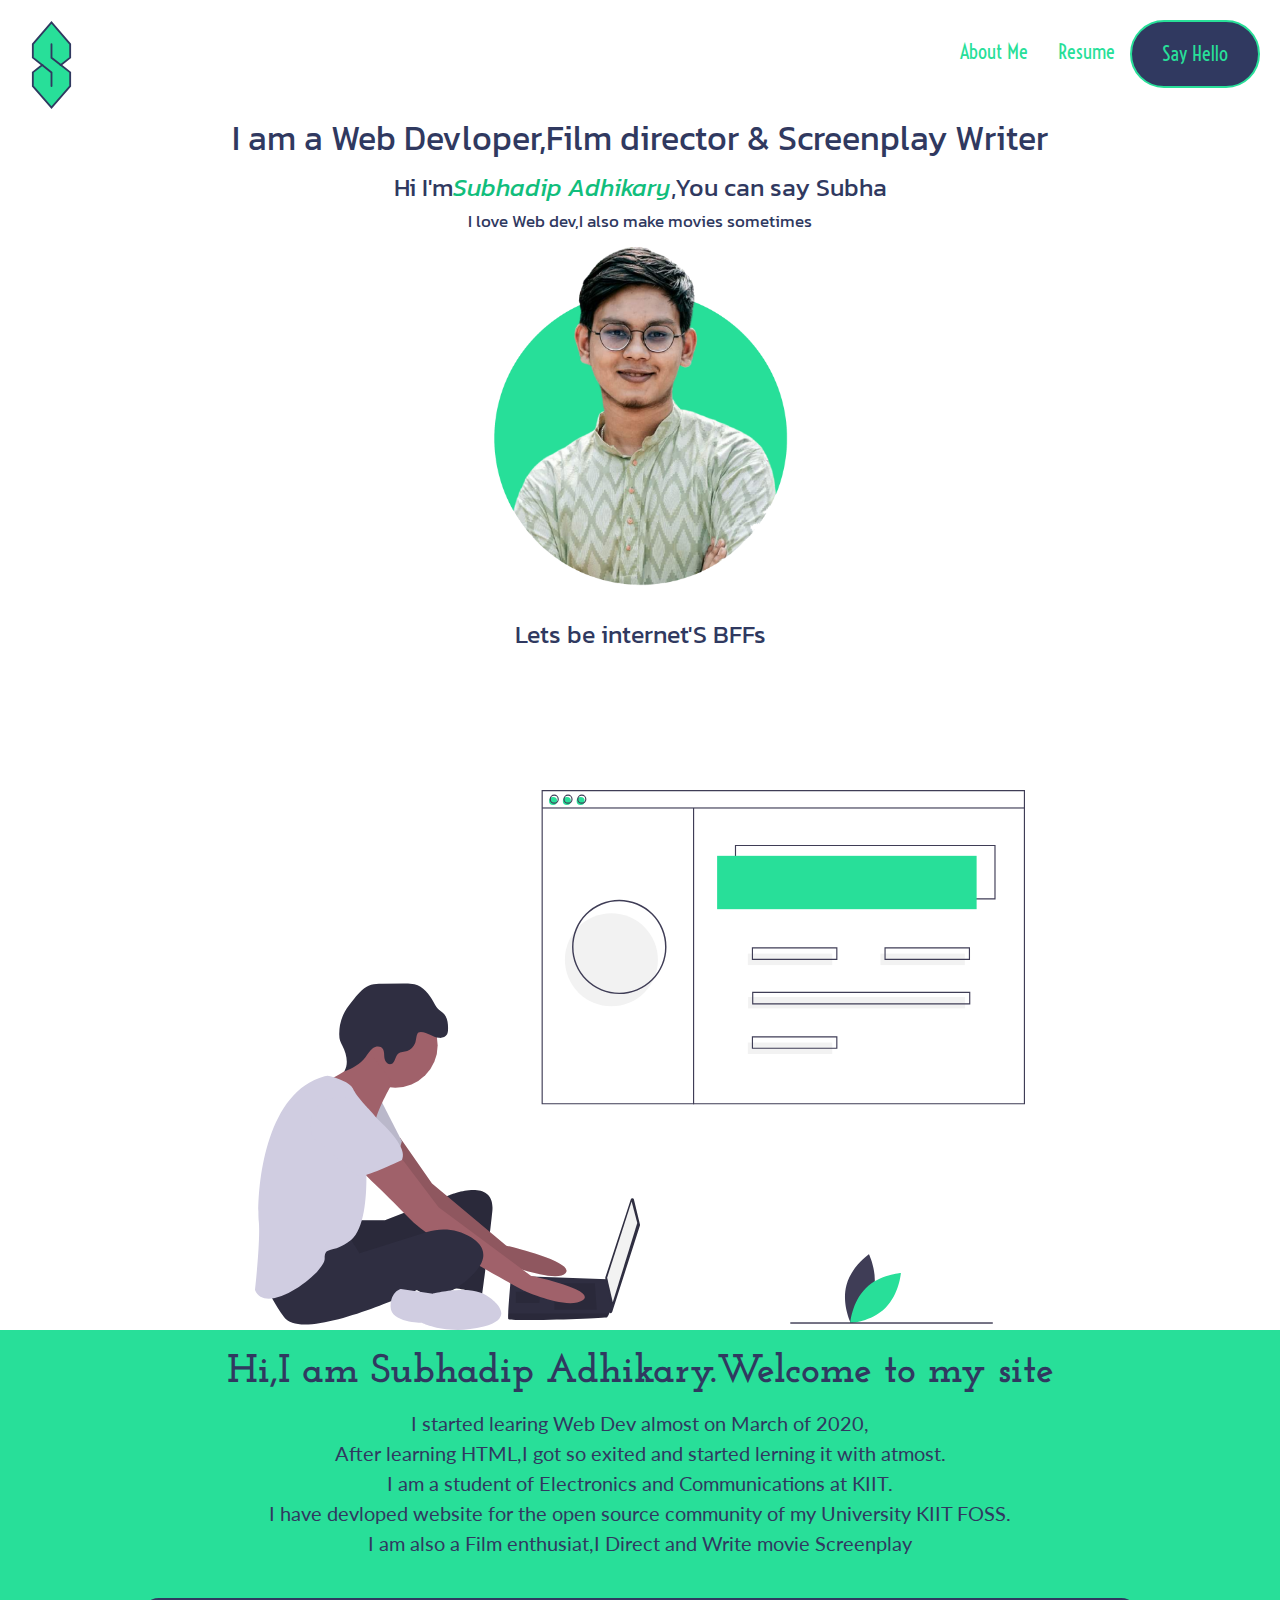
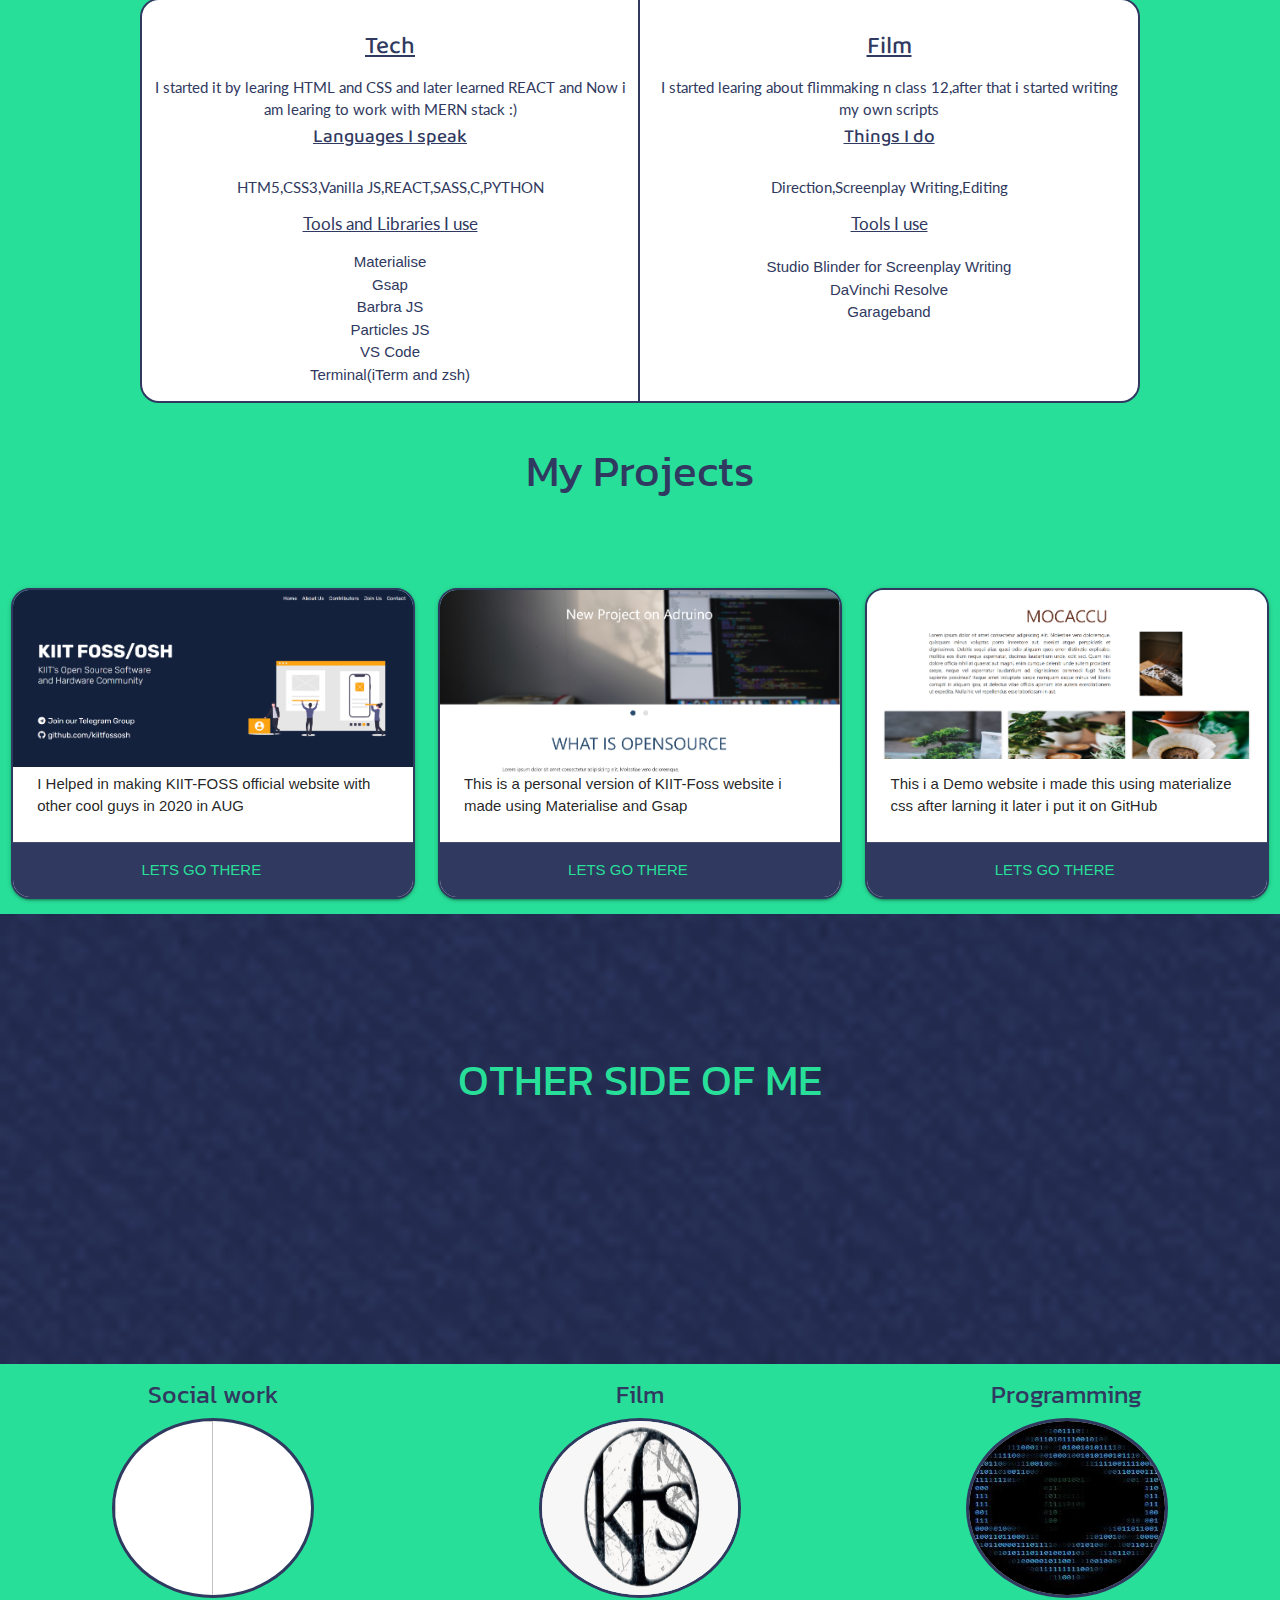
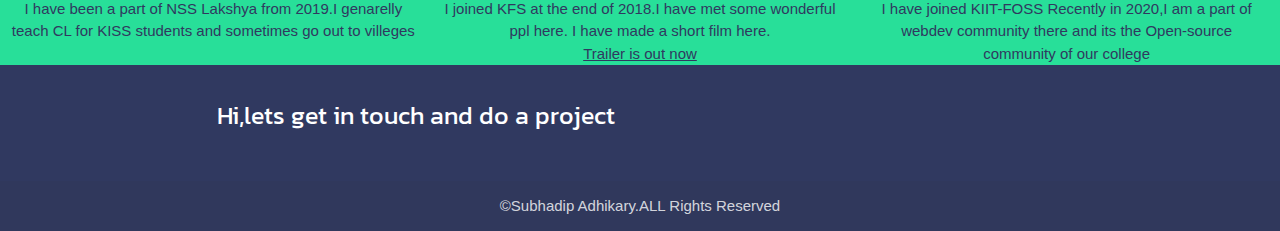
==== index.html @ 9e252ba8 "logo added" ====
<!DOCTYPE html>
<html lang="en">
<head>
    <meta charset="UTF-8">
    <meta name="viewport" content="width=device-width, initial-scale=1.0">
    <script src="https://cdnjs.cloudflare.com/ajax/libs/jquery/3.5.1/jquery.min.js" integrity="sha512-bLT0Qm9VnAYZDflyKcBaQ2gg0hSYNQrJ8RilYldYQ1FxQYoCLtUjuuRuZo+fjqhx/qtq/1itJ0C2ejDxltZVFg==" crossorigin="anonymous"></script>
    <link rel="stylesheet" href="https://cdnjs.cloudflare.com/ajax/libs/materialize/1.0.0/css/materialize.min.css">
    <link rel="stylesheet" href="./port.css">
    <link href="https://fonts.googleapis.com/css2?family=Voltaire&display=swap" rel="stylesheet">
    <link href="https://fonts.googleapis.com/css2?family=Baloo+Tammudu+2:wght@600;700&family=Francois+One&family=Josefin+Slab:wght@700&family=Kanit:wght@500&family=Lato&family=VT323&display=swap" rel="stylesheet">
    <link rel="icon" href="./img/subhadip logo-01 (1).svg">
    <title>Subhadip Adhikary</title>
</head>
<body>

    <section class="fnav">
        <nav class="navbar-transition cool-navbar z-depth-0">
         
          <div class="nav-wrapper">
            <a href="#" class="brand-logo"><span class="dot"><img src="./img/subhadip logo-01 (1).svg" alt=""></span></a>
              <a href="#" data-target="mobile-demo" class="sidenav-trigger"><i class="fas fa-bars"></i></a>
              <ul class="right hide-on-med-and-down">
                <li><a href="#aboutme">About Me</a></li>
                <li><a href="https://drive.google.com/file/d/1PmVweRAnoBl-0pk4Dr0-51YqQCBeVAX3/view?usp=sharing">Resume</a></li>
                <li ><a href="mailto:subhadipadhikary007@gmail.com" id="sayHello">Say Hello</a></li>
                 </ul>
            </div>
          </nav>
        
          <ul class="sidenav" id="mobile-demo">
            <li><a href="#aboutme">About Me</a></li>
                <li><a href="https://drive.google.com/file/d/1PmVweRAnoBl-0pk4Dr0-51YqQCBeVAX3/view?usp=sharing">Resume</a></li>
                <li><a href="mailto:subhadipadhikary007@gmail.com" id="sayHello">Say Hello</a></li>
          </ul>
</section>

<section class="fheader">

    <h4>I am a Web Devloper,Film director & Screenplay Writer</h4>
    <h5>Hi I'm  <em> <span  style="color: #11be7c;"> Subhadip Adhikary</span></em>,You can say Subha</h5>
    <h6>I love Web dev,I also make movies sometimes</h6>
</section>

<section class="fdp">
    <p><img src="./img/Untitled-2-01.svg" alt=""  ></p>
</section>

<h5  style="align-items: center;
justify-content: center;
display: flex;">Lets be internet'S  BFFs</h5>

<section class="flinks">
    <ul class="links ">
  <li><a href='https://www.facebook.com/subhadip.adhikary.758/' target="_blank"><i class="fab fa-facebook-f  fa-3x"  style="color: #303960;"></i></a></li>
  <li><a href='https://www.instagram.com/subhadip3230/' target="_blank"><i class="fab fa-instagram-square fa-3x"   style="color: #303960;"></i></a></li>
  <li><a href='https://twitter.com/deathpeace007'target="_blank"><i class="fab fa-twitter-square fa-3x"   style="color: #303960;"></i></a></li>
  <li><a href="https://www.linkedin.com/in/subhadip-adhikary-063407183/"><i class="fab fa-linkedin fa-3x"   href='' style="color: #303960;"></i></a></li>
  <li><a href='https://github.com/subhadip007' target="_blank"> <i class="fab fa-github fa-3x"   style="color: #303960;"></i></a> </li>
  <li><a href="mailto:subhadipadhikary007@gmail.com"target="_blank"><i class="fas fa-envelope  fa-3x"  href='' style="color: #303960;"></i></a></li>
    </ul>
</section>

<section class="fgraphix">

    <img src="./img/undraw_web_developer_p3e5.svg" alt="">
</section>
<section class="fabout">
    
    <h4 class='first' id="aboutme">Hi,I am Subhadip Adhikary.Welcome to my site</h4>
    <p  class="about" > I started learing Web Dev almost on March of 2020,<br> After learning HTML,I got so exited and started lerning it with atmost. <br>    I am a student of Electronics and Communications at KIIT. <br>  I have devloped  website for the open source community of my University KIIT FOSS.  
   <br>  I am also a Film enthusiat,I  Direct and Write movie Screenplay </p>

   <container class="box">

     
    <div class="row">
      
      <div class="col s12 l6 tech"  > <i class="fas fa-code  fa-3x" style="color: #303960; margin-top: 4px;"></i>
        <h5><strong><u>Tech</u></strong></h5>
        <P>I started it by learing HTML and CSS and  later learned REACT and Now i am learing to work with MERN stack :)</P>
        <p class="head" style="font-family: 'Baloo Tammudu 2', cursive; padding-top: 7px !important; font-size: 19px;"><strong ><u>Languages I speak</u></strong></p>
        <div class="techList">
          <p>HTM5,CSS3,Vanilla JS,REACT,SASS,C,PYTHON</p>
        </div>
        <p class='Tools'>Tools and Libraries  I use</p>
        <div class="techList1">
          <ul style="list-style: none;">
            <li>Materialise</li>
            <li>Gsap</li>
            <li>Barbra JS</li>
            <li>Particles JS</li>
            <li>VS Code</li>
            <li>Terminal(iTerm and zsh)</li>
           </ul>
        </div></div>
      <div class="col s12 l6"> 
        <i class="fas fa-film  fa-3x" style="color: #303960; "></i>
        <h5><strong><u>Film</u></strong></h5>
        <P>I started learing about flimmaking n class 12,after that i started writing my own scripts</P>
        <p class="head" style="font-family: 'Baloo Tammudu 2', cursive; padding-top: 7px !important; font-size: 19px;"><strong ><u>Things I do</u></strong></p>
        <div class="techList">
          <p>Direction,Screenplay Writing,Editing</p>
        </div>
        <p class="Tools">Tools I use</p>
        <div class="techList">
          <ul style="list-style: none;">
            <li>Studio Blinder for Screenplay Writing</li>
            <li>DaVinchi Resolve</li>
            <li>Garageband</li>
            
           </ul>
        </div></div>
    </div>
          

   </container>

 
   <container class="projects">

   <h3>My Projects</h3>
    <div class="row">
     
      <div class="col s6 l4">
        <div class="card">
          <div class="card-image">
            <img src="./img/kiit-foss sc.PNG">
          </div>
          <div class="card-content">
            <p  >I Helped in making KIIT-FOSS official website with other cool guys in 2020 in AUG</p>
          </div>
          <div class="card-action">
            <a href="https://kiitfossosh.github.io/" target="_blank">Lets go there</a>
          </div>
        </div>
      </div>
      <div class="col s6 l4">
        <div class="card">
          <div class="card-image">
            <img src="./img/kiit-foss2.PNG">
            
          </div>
          <div class="card-content">
            <p  >This is a personal version of KIIT-Foss website i made using Materialise and Gsap</p>
          </div>
          <div class="card-action">
            <a href="https://subhadip007.github.io/" target="_blank">Lets go there</a>
          </div>
        </div>
      </div>
      <div class="col s6 l4">
        <div class="card">
          <div class="card-image">
            <img src="./img/mocaccu.PNG">
            
          </div>
          <div class="card-content">
            <p >This i a Demo website i made this using materialize css after larning it later i put it on GitHub</p>
          </div>
          <div class="card-action">
            <a href="https://github.com/subhadip007/MOCACCU-MATIRIALIZED/tree/css" target="_blank" >Lets go there</a>
          </div>
        </div>
      </div>
    </div>

   </container>
</section>


<div class="parallax-container">
  <div class="parallax"><img src="./img/'367883c3.png'" alt=""></div>
  <h3 style="font-family: 'Kanit', sans-serif;">OTHER SIDE OF ME</h3>
</div>

<section class="about-me">
 
  <div class="row">

<div class="col social s6 l4">
  
<h5>Social work</h5>
<img src="./img/Project Lakshya.png" class='lak'alt="" >
<p>I have been a part of  NSS Lakshya from 2019.I genarelly teach CL for KISS students and sometimes go out to villeges</p>
</div>
<div class="col film s6 l4">
<h5>Film</h5>
<img src="./img/kfs-correct.PNG" alt="" class="abme-pic">
<p>I joined KFS at the end of 2018.I have met some wonderful ppl here. I have made a short film here.   </p>
<span><a href='https://www.instagram.com/p/CDnhrpIBQHk/'>Trailer is out now</a></span>
</div>
<div class="col prog s6 l4">
<h5>Programming</h5>
<img src="./img/photo_2020-07-23_19-50-37.jpg" alt="" class="prog">
<p>I have joined KIIT-FOSS Recently in 2020,I am a part of webdev community there and its the Open-source community of our college </p>
</div>
</div>


</section>

<footer class="page-footer">
  <div class="container">
    <div class="row">
      <div class="col l6 s12">
        <h5 class="white-text">Hi,lets get in touch and do a project</h5><br>
        
      </div >
        <section class="flinks col s12 l6">
          <ul class="links ">
        <li><a href='https://www.facebook.com/subhadip.adhikary.758/' target="_blank"><i class="fab fa-facebook-f  fa-3x"  style="color: #28df99;"></i></a></li>
        <li><a href='https://www.instagram.com/subhadip3230/' target="_blank"><i class="fab fa-instagram-square fa-3x"   style="color:#28df99 ;"></i></a></li>
        <li><a href='https://twitter.com/deathpeace007'target="_blank"><i class="fab fa-twitter-square fa-3x"   style="color: #28df99;"></i></a></li>
        <li><a href="https://www.linkedin.com/in/subhadip-adhikary-063407183/"><i class="fab fa-linkedin fa-3x"   href='' style="color: #28df99;"></i></a></li>
        <li><a href='https://github.com/subhadip007' target="_blank"> <i class="fab fa-github fa-3x"   style="color: #28df99;"></i></a> </li>
        <li><a href="mailto:subhadipadhikary007@gmail.com"target="_blank"><i class="fas fa-envelope  fa-3x"  href='' style="color: #28df99;"></i></a></li>   
      </ul>
      </section>
   
    </div>
  </div>
  <div class="footer-copyright">
    <div class="container">
    ©Subhadip Adhikary.ALL Rights Reserved 
   
    </div>
  </div>
</footer>
    


    
    
    <script src="https://cdnjs.cloudflare.com/ajax/libs/materialize/1.0.0/js/materialize.min.js"></script>
    <script src="./port.js"></script>
    <script src="https://kit.fontawesome.com/573581e7d0.js" crossorigin="anonymous"></script>
</body>
</html>
---- port.css ----
:root {
    --main-bg-color: #28df99;
    --secondary-bg-color: #43c1cf;
    --secondary-main-bg-color: #303960;
    --font-1:'Baloo Tammudu 2', cursive;
    --font-2:'Francois One', sans-serif;
    --font-3:'Josefin Slab', serif;
    --font-4:'Kanit', sans-serif;
    --font-5:'Lato', sans-serif;
    --font-6:'VT323', monospace;

  }





body{

    margin: 0 !important;
    overflow-x: hidden !important;
    padding: 0 !important;
    
}

p {
    margin:0 !important;
    padding: 0 !important;
}

h5{
    font-family: var(--font-4);
    color: var(--secondary-main-bg-color);
}
.sidenav li a{
    background-color: #28df99;
    color: #303960;
    border-bottom: var(--secondary-main-bg-color) 2px solid;
}
.fnav .nav-wrapper{

    background-color: white;
    box-shadow: 0 !important;
    padding-top: 20px;
    
}
.fnav .nav-wrapper .brand-logo img{
    height: 10vh;
    width: auto;
   position: relative;
   left: 30px;
  

}
@media (max-width:500px){
    .fnav .nav-wrapper .brand-logo img{
        position: relative;
       left: 0;
        height: 7vh;
    }
}


.fnav .nav-wrapper a{

    color: var(--main-bg-color);
}
.fnav nav .nav-wrapper ul{

    padding-right: 20px;
   
}
.fnav nav .nav-wrapper ul li a{
    color: var(--main-bg-color) !important;
    font-family: 'Voltaire', sans-serif;
    font-size: 20px;
}

.fnav nav .nav-wrapper ul li #sayHello {

 border: var(--main-bg-color) 2px solid !important;
 border-radius: 290486px;
 background-color: var(--secondary-main-bg-color);
 height: auto;
 
}

.fnav nav .nav-wrapper ul li #sayHello {
    padding: 0   30px  0 30px !important;
}
.fnav nav .nav-wrapper ul li #sayHello a{
    height: 30px !important;
}
.fnav nav .nav-wrapper ul li a:hover{
    
    background-color: white !important;
    color: var(--secondary-main-bg-color) !important;

}




.fheader{
     margin-top: 3.7em;
    line-height: 2px;
    font-family: var(--font-4) !important;
    color: var(--secondary-main-bg-color);
}
.fheader h4,h5{

    align-items: center;
    justify-content: center;
    display: flex;

}
@media (max-width:500px){
    .fheader h5{
        font-size: 17px;
        margin-top: 0;
    }
    .fheader h4{
        font-size: 21px;
        text-align: center;
        margin-bottom: 5px;
    }
}
.fheader h6{

    align-items: center;
    justify-content: center;
    display: flex;

}

.fdp{
    align-items: center;
    justify-content: center;
    display: flex;
}
.fdp p img {
    height: 24em;
   width: auto; 
}



.flinks .links {

align-items: center;
justify-content: center;
display: flex;

}

.flinks .links ul li{
    height: 90px;
}

.fa, .fab, .fad, .fal, .far, .fas{
    padding-right: 12px;
    size: 20px;
}

.fgraphix{
    align-items: center;
    justify-content: center;
    display: flex; 
    padding-top: 6em;
}
.fgraphix img{
    position: relative;
    bottom: 0;
    height: 60vh ;
    width: auto;
}
@media(max-width: 500px){
    
    .fgraphix img{
    
    position: relative;
    bottom: 0;
    height: 30vh;
    width: auto;
    }
}

.fabout{
    
    background-color: var(--main-bg-color);
}
.fabout .first {
  
    align-items: center;
    justify-content: center;
    display: flex;
    padding-top: 0.5em;
    font-weight: 900;
    font-size: 40px;
    color: var(--secondary-main-bg-color) !important;
    font-family: var(--font-3);
    text-align: center;
    margin-top: 0;
}


    .fabout   .about{


    align-items: center;
    justify-content: center;
    display: flex;
    text-align: center;
   font-weight: 400;
   font-size: 20px;
    color: #303960;
    margin-bottom: 0 !important;
    padding-bottom: 2em !important;
     font-family: var(--font-5) !important;
}

@media (max-width:500px){
    .fabout .first{
        font-size: 21px ;
    }

    .fabout .about{
        font-size: 12px;
    }
    }

.fabout .box  {
  
     border: var(--secondary-main-bg-color) 2px solid;
    color: var(--secondary-main-bg-color);
    width: auto;
    background-color: white;
    border-radius:19px;
    margin: 0 140px 0 140px;
    align-items: center;
    justify-content: center;
    display: flex;
    text-align: center; 
}
.box .row{
    margin-bottom: 0!important;
}
@media (max-width:470px){
    .fabout .box{
        margin: 0 47px 0 47px;
    }
  .box .row .col i{
    size: 2x;
    margin-top: 5px;
  }

}
.fabout .box  .row h5{
    font-family: var(--font-1);
}
.fabout .box  .row .col head{
    margin-top: 30px !important;
} 
.fabout .box  .row .col p{
    font-family: var(--font-5);
}
.fabout .box  .row .col .Tools{
    font-size: 17px;
    margin-top: 12px;
    text-decoration: underline ;
}
.box .row .tech{

    border-right: var(--secondary-main-bg-color) 2px solid ;
}
@media (max-width:500px){

    .box .row .tech{
    border-bottom: var(--secondary-main-bg-color) 2px solid;
    border-right: none;
    }
}
.fabout .box  .row .col .techList{

    margin-top: 20px;
}
.fabout .box  .row .col .Tools{
    font-size: 17px;
    margin-top: 12px !important;
}
.fabout .projects h3{

    align-items: center ;
    justify-content: center;
    display: flex;
    text-align: center;
    color: var(--secondary-main-bg-color);
    margin-top: 1em;
    font-family: var(--font-4);
    
}
.projects .card{

    border: 2px solid #303960 !important;
    border-radius:19px !important; 
    overflow: hidden;
    margin-top: 5em;

}

@media (max-width:500px){
    .projects .card{
        margin-top: 1em;
    }

   
}

 .card-image{
    height : 150px ;
    width: auto;
    background-color: var(--secondary-bg-color);
}
@media (max-width:500px){
.card-image{
    height: 60px;
}
}
.card-action,.card-action a{

    background-color: var(--secondary-main-bg-color) !important;
    color: var(--main-bg-color) !important;
    align-items: center;
    justify-content: center;
    display: flex;
    text-align: center;
}

.projects .row{
    margin: 0 !important;
}

.projects .row .col .card  .card-content{
    padding-top: 33px ;
}
@media (max-width: 500px){
    .projects .row .col .card  .card-content{
      padding: 17px 5px 5px 5px !important;
    }
}

.parallax-container{
    height: 50vh ;
    margin: 0;
    min-height: 30vh ;
    
}

@media(max-width:500px){
    .parallax-container{
        height: 40vh;
        min-height: 20vh;
    }
}
.parallax{
    width: 100%;
   
}

.parallax  img{
    width: 50px;
    
}

.parallax-container  h3{
   
    align-items: center;
    justify-content: center;
    display: flex;
    text-align: center;
    position: relative;
    top: 25%;
    position: relative;
    color: var(--main-bg-color);

}

.about-me{
    background-color: var(--main-bg-color);
    
}
.about-me .row{
    margin-bottom: 0 !important;
}

.about-me .row .col h4,h5{

    align-items: center;
    justify-content: center;
    display: flex;
    text-align: center;

}

.about-me .row .col  img {


border: 3px solid var(--secondary-main-bg-color);
    border-radius: 50%;
    font-size: 56px;
    height: 180px;
    line-height: 136px;
    vertical-align: middle;
    display: block;
    margin-left: auto;
    margin-right: auto;
    width: 50%;
    overflow: hidden;
    align-items: center;
    position: relative;
    overflow: hidden;
    background-color: white;

}

/* .about-me .row .col   .abme-pic{

   height: 180px;
   width :80%;
   border: 3px solid var(--secondary-main-bg-color);
    border-radius: 50%;
} */
.about-me .row .col  p{

    align-items: center;
    justify-content: center;
    display: flex;
    text-align: center;
    margin-top: 30px ;
    color: var(--secondary-main-bg-color);
    font-weight: 30px;

}


@media(max-width:500px){
    .about-me .row .col img{
        
        height: 100px;
    }
    
}
.about-me .row .col span a{
    align-items: center;
    justify-content: center;
    display: flex;
    text-align: center;
    color: var(--secondary-main-bg-color);
    text-decoration: underline;
    
}



.page-footer{
    background-color:var(--secondary-main-bg-color) !important;
    overflow-x: hidden !important;
}

.tink ul li a{
    display: block;
}

.footer-copyright .container{
    align-items: center;
    justify-content: center;
    display: flex;
    text-align: center;
}
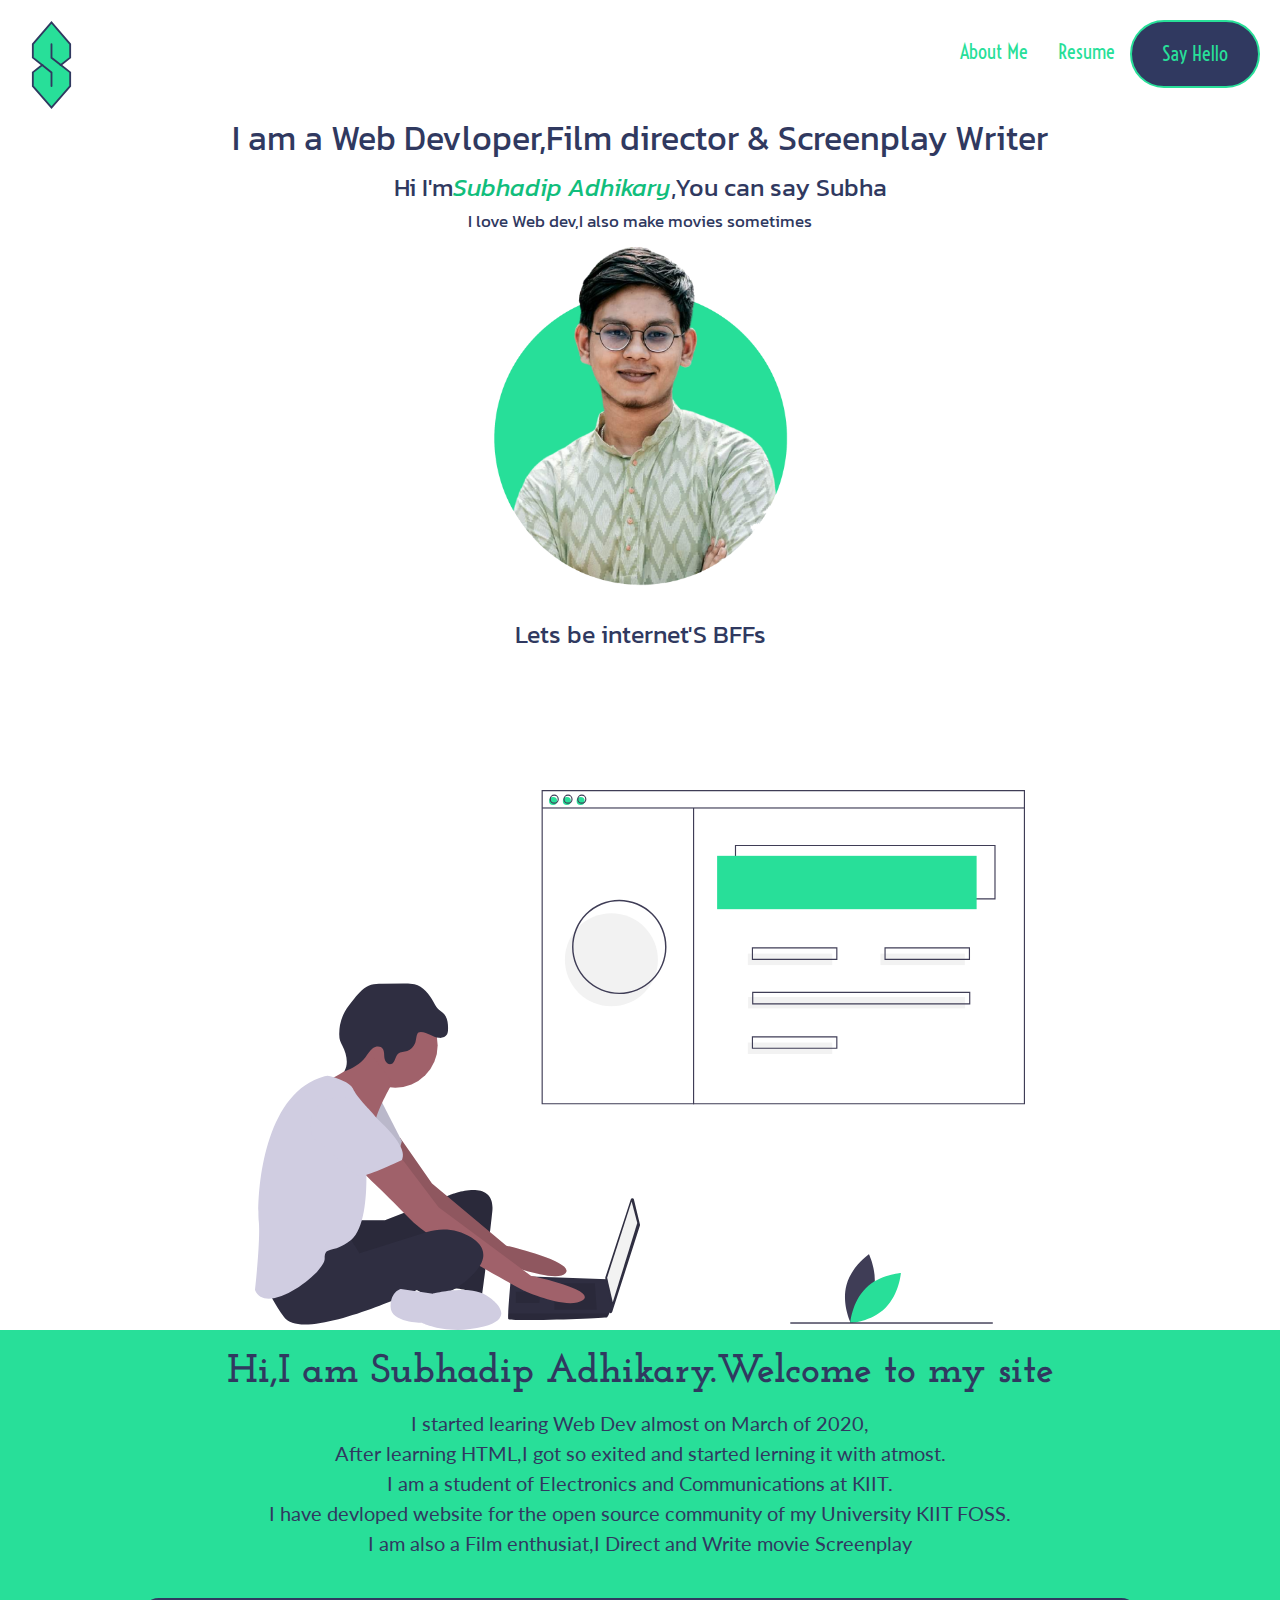
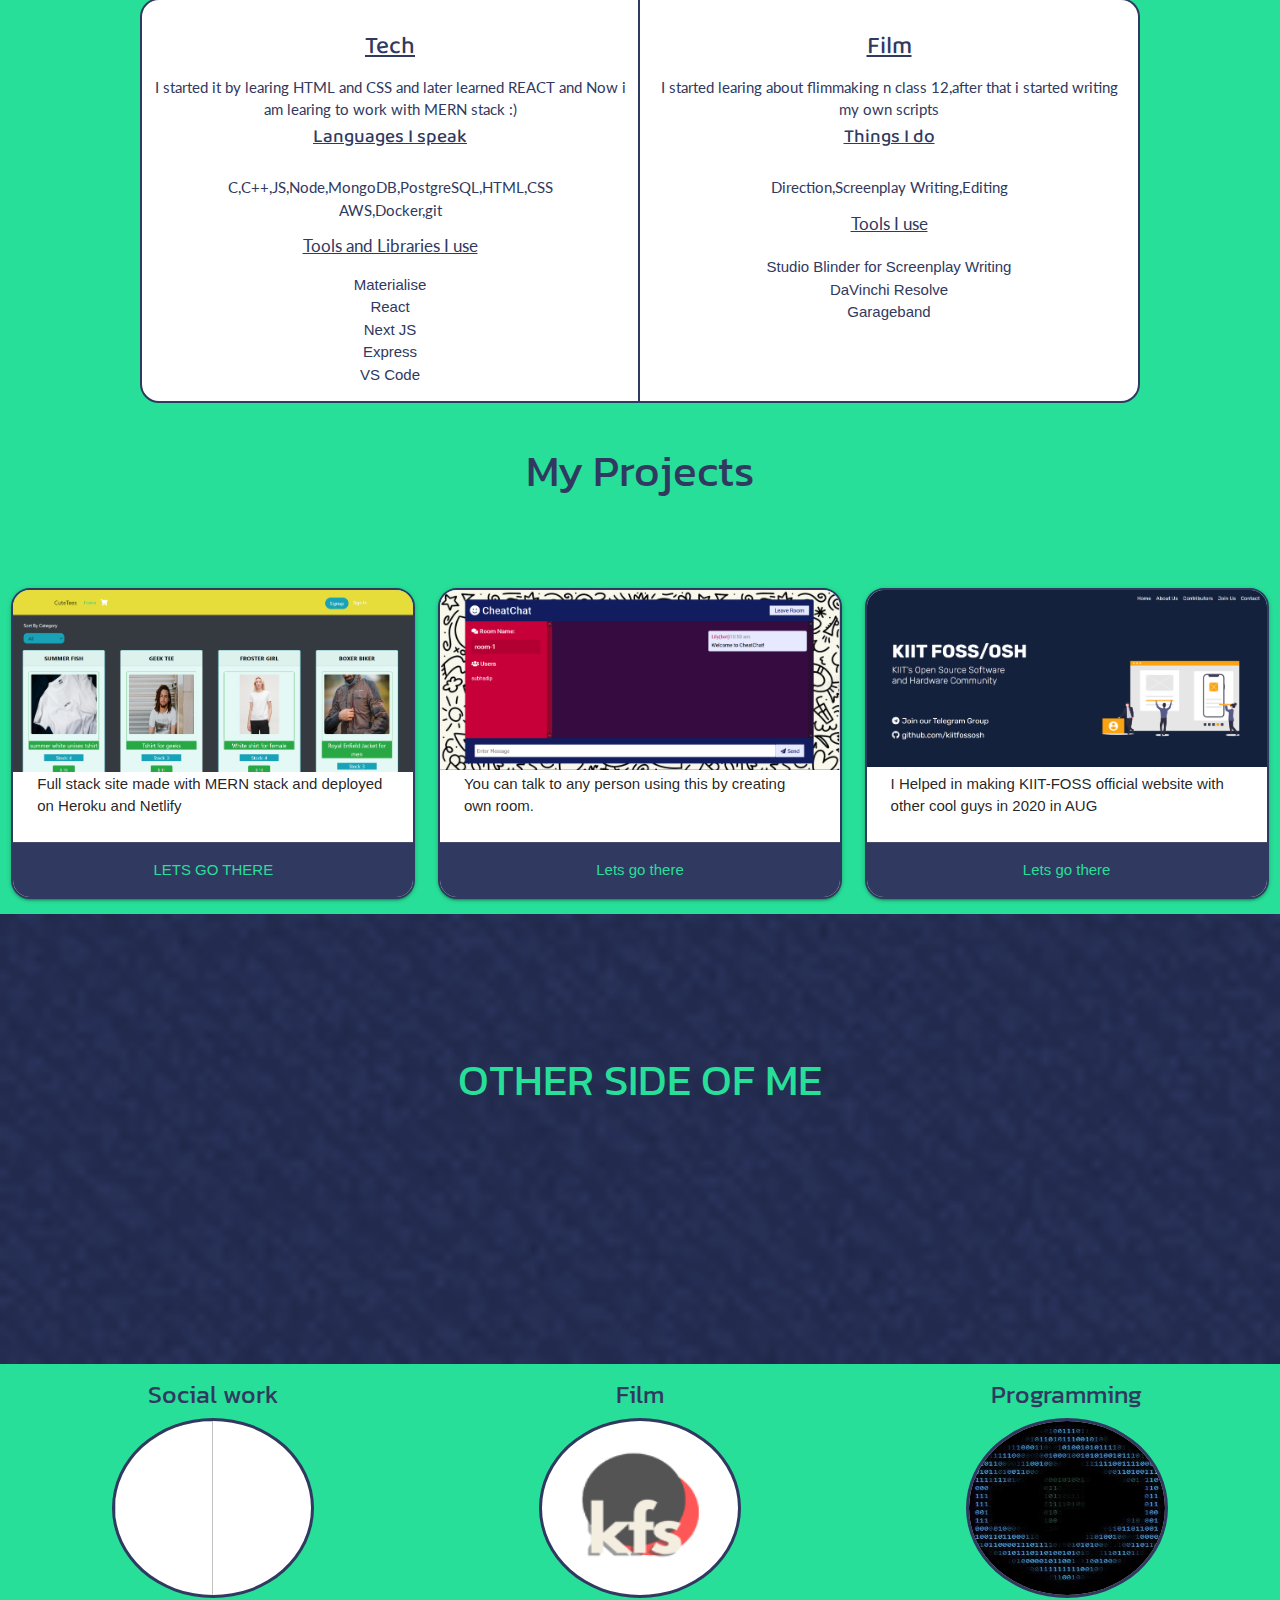
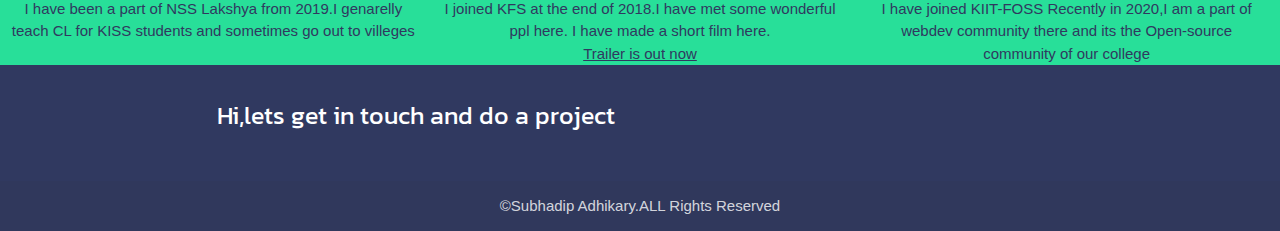
==== commit a0e4e857: "updated a bit" ====
--- a/index.html
+++ b/index.html
@@ -21,12 +21,12 @@
               <a href="#" data-target="mobile-demo" class="sidenav-trigger"><i class="fas fa-bars"></i></a>
               <ul class="right hide-on-med-and-down">
                 <li><a href="#aboutme">About Me</a></li>
-                <li><a href="https://drive.google.com/file/d/1PmVweRAnoBl-0pk4Dr0-51YqQCBeVAX3/view?usp=sharing">Resume</a></li>
+                <li><a target="_blank" href="https://drive.google.com/file/d/19EZtIbieHZxhH53OuP8PMUVuBXcuxHgT/view?usp=sharing">Resume</a></li>
                 <li ><a href="mailto:subhadipadhikary007@gmail.com" id="sayHello">Say Hello</a></li>
                  </ul>
             </div>
           </nav>
-        
+
           <ul class="sidenav" id="mobile-demo">
             <li><a href="#aboutme">About Me</a></li>
                 <li><a href="https://drive.google.com/file/d/1PmVweRAnoBl-0pk4Dr0-51YqQCBeVAX3/view?usp=sharing">Resume</a></li>
@@ -80,18 +80,18 @@
         <P>I started it by learing HTML and CSS and  later learned REACT and Now i am learing to work with MERN stack :)</P>
         <p class="head" style="font-family: 'Baloo Tammudu 2', cursive; padding-top: 7px !important; font-size: 19px;"><strong ><u>Languages I speak</u></strong></p>
         <div class="techList">
-          <p>HTM5,CSS3,Vanilla JS,REACT,SASS,C,PYTHON</p>
+          <p>C,C++,JS,Node,MongoDB,PostgreSQL,HTML,CSS</p>
+          <p>AWS,Docker,git</p>
         </div>
         <p class='Tools'>Tools and Libraries  I use</p>
         <div class="techList1">
           <ul style="list-style: none;">
             <li>Materialise</li>
-            <li>Gsap</li>
-            <li>Barbra JS</li>
-            <li>Particles JS</li>
+            <li>React</li>
+            <li>Next JS</li>
+            <li>Express</li>
             <li>VS Code</li>
-            <li>Terminal(iTerm and zsh)</li>
-           </ul>
+            </ul>
         </div></div>
       <div class="col s12 l6"> 
         <i class="fas fa-film  fa-3x" style="color: #303960; "></i>
@@ -124,42 +124,47 @@
       <div class="col s6 l4">
         <div class="card">
           <div class="card-image">
-            <img src="./img/kiit-foss sc.PNG">
+            <img src="./img/qtees.png">
           </div>
           <div class="card-content">
-            <p  >I Helped in making KIIT-FOSS official website with other cool guys in 2020 in AUG</p>
-          </div>
+            <p>Full stack site made with MERN stack and deployed on Heroku and Netlify</p>
+          </div>
+          <a href="https://qtees.netlify.app/" target="_blank">
           <div class="card-action">
-            <a href="https://kiitfossosh.github.io/" target="_blank">Lets go there</a>
-          </div>
+            LETS GO THERE
+          </div>
+        </a>
         </div>
       </div>
       <div class="col s6 l4">
         <div class="card">
           <div class="card-image">
-            <img src="./img/kiit-foss2.PNG">
-            
+            <img src="./img/cheatchat.png">
           </div>
           <div class="card-content">
-            <p  >This is a personal version of KIIT-Foss website i made using Materialise and Gsap</p>
-          </div>
+            <p  >You can talk to any person using this by creating own room.</p>
+          </div>
+          <a href="https://cheatchat007.herokuapp.com/" target="_blank">
           <div class="card-action">
-            <a href="https://subhadip007.github.io/" target="_blank">Lets go there</a>
-          </div>
+           Lets go there
+          </div></a>
         </div>
       </div>
       <div class="col s6 l4">
         <div class="card">
           <div class="card-image">
-            <img src="./img/mocaccu.PNG">
-            
+            <img src="./img/kiit-foss sc.PNG">
           </div>
           <div class="card-content">
-            <p >This i a Demo website i made this using materialize css after larning it later i put it on GitHub</p>
-          </div>
+            <p  >I Helped in making KIIT-FOSS official website with other cool guys in 2020 in AUG</p>
+          </div>
+          <a href="https://kiitfossosh.github.io/" target="_blank">
           <div class="card-action">
-            <a href="https://github.com/subhadip007/MOCACCU-MATIRIALIZED/tree/css" target="_blank" >Lets go there</a>
-          </div>
+            Lets go there
+          </div></a>
+        </div>
+      </div>
+      
         </div>
       </div>
     </div>
@@ -185,7 +190,7 @@
 </div>
 <div class="col film s6 l4">
 <h5>Film</h5>
-<img src="./img/kfs-correct.PNG" alt="" class="abme-pic">
+<img src="./img/KFScooler-removebg-preview 2(1).png" alt="" class="abme-pic">
 <p>I joined KFS at the end of 2018.I have met some wonderful ppl here. I have made a short film here.   </p>
 <span><a href='https://www.instagram.com/p/CDnhrpIBQHk/'>Trailer is out now</a></span>
 </div>
@@ -235,4 +240,4 @@
     <script src="./port.js"></script>
     <script src="https://kit.fontawesome.com/573581e7d0.js" crossorigin="anonymous"></script>
 </body>
-</html>+</html>
